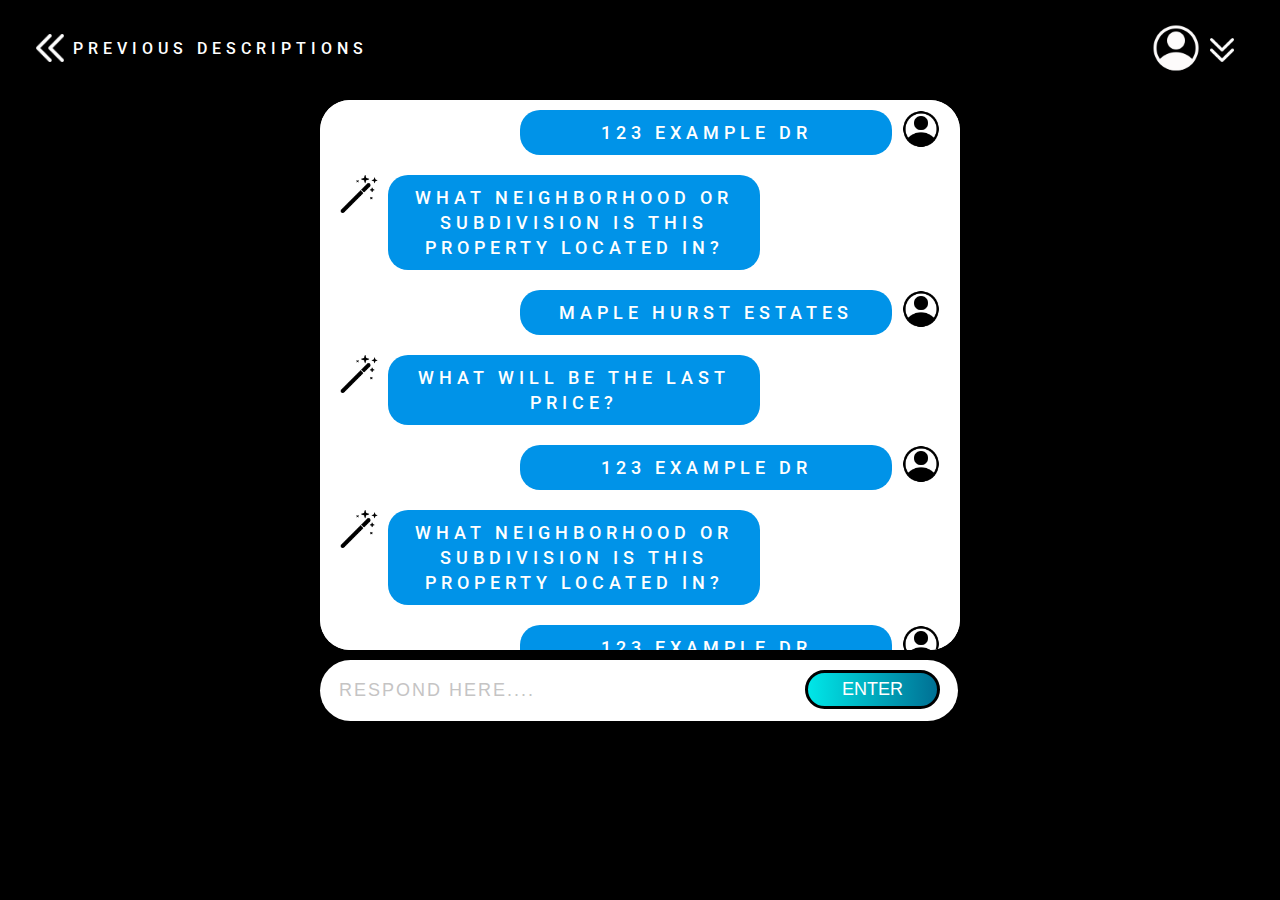
==== static/chat.html @ 79236de3 "second commit" ====
<!DOCTYPE html>
<html lang="en">
<head>
    <meta charset="UTF-8">
    <meta name="viewport" content="width=device-width, initial-scale=1.0">
    <title>Document</title>
    <link rel="stylesheet" href="chat.css">
</head>
<body>
    

    <div class="navbar">
        <div class="backwards">
            <a href="../templates/index.html"><img src="../static/icons/fast-forward-left.png" width="28px" alt=""> <span style="position: relative; bottom: 8px;">PREVIOUS DESCRIPTIONS</span></a>
        </div>
        <div class="dropdown" id="dropdown">
            <button class="dropbtn" id="dropbtn"><img src="../static/icons/account-white.png" width="48px" alt=""><img src="./icons/fast-forward-down.png" width="24px" alt="" class="down"></button>
            <div class="dropdown-content" id="dropdown-content">
                <a href="#home">Option 1</a>
                <a href="#about">Option 2</a>
                <a href="#services">Option 3</a>
            </div>
        </div>
    </div>

    <div class="chat-container">
        <div class="chat-box-container">
        <div class="chat-box">
            <!-- User message -->
            <div class="user">
                <img src="../static/icons/account.png" width="48px" alt="">
                <div class="text">
                    <p>123 example dr</p>
                </div>
            </div>

            
            <!-- bot message -->
            <div class="bot">
                <img src="../static/icons/magic-wand-black.png" alt="">
                <div class="text">
                    <p>What neighborhood or subdivision is this property located in?</p>
                </div>
            </div>
            <!-- User message -->
            <div class="user">
                <img src="../static/icons/account.png" width="48px" alt="">
                <div class="text">
                    <p>maple hurst estates</p>
                </div>
            </div>

            
            <!-- bot message -->
            <div class="bot">
                <img src="../static/icons/magic-wand-black.png" alt="">
                <div class="text">
                    <p>What will be the last price?</p>
                </div>
            </div>
            <!-- User message -->
            <div class="user">
                <img src="../static/icons/account.png" width="48px" alt="">
                <div class="text">
                    <p>123 example dr</p>
                </div>
            </div>

            
            <!-- bot message -->
            <div class="bot">
                <img src="../static/icons/magic-wand-black.png" alt="">
                <div class="text">
                    <p>What neighborhood or subdivision is this property located in?</p>
                </div>
            </div>
            <!-- User message -->
            <div class="user">
                <img src="../static/icons/account.png" width="48px" alt="">
                <div class="text">
                    <p>123 example dr</p>
                </div>
            </div>

            
            <!-- bot message -->
            <div class="bot">
                <img src="../static/icons/magic-wand-black.png" alt="">
                <div class="text">
                    <p>What neighborhood or subdivision is this property located in?</p>
                </div>
            </div>
        </div></div>
        <div class="divfloat">
            <input type="text" placeholder="RESPOND HERE...." id="inputMagic">
            <!-- <a href="./chat.html" id="btn"><span style="position: relative; bottom: 3px; letter-spacing: 2px;">CREATE</span> <img src="./icons/magic-wand-whtie.png" width="24px" alt="" class="wandWhite"></a> -->
            <button type="submit" id="btn"><span >ENTER</span> </button>
        </div>
    </div>


    <script src="../static/app.js"></script>
</body>
</html>
---- static/chat.css ----
@import url('https://fonts.googleapis.com/css2?family=Roboto:wght@300;400&display=swap');
body {
    background-color: black;
    margin: 0;
    padding: 0;
    font-family: 'Roboto', sans-serif;
    letter-spacing: 5px;
    font-weight: 500;
}
.down{
    position: relative;
    bottom: 10px;
    margin: 0px 10px;
}


.navbar {
    margin: 10px 20px;
    display: flex;
    justify-content: space-between;
    align-items: center;
    overflow: hidden;
}

.navbar a {
    float: right;
    color: white;
    text-align: center;
    padding: 14px 16px;
    text-decoration: none;
}

.dropdown {
    float: right;
    overflow: hidden;
}

.dropbtn:hover{
    background-color: red;
    cursor: pointer;
}

.dropdown .dropbtn {
    font-size: 16px;
    border: none;
    outline: none;
    color: white;
    background-color: inherit;
    margin: 0;
    padding: 14px 16px;
    text-align: center;
    text-decoration: none;
}

.navbar a:hover, .dropdown:hover .dropbtn {
    background-color: rgba(0, 0, 0, 0);
    color: black;
}

.dropdown-content {
    display: none;
    position: absolute;
    background-color: #f9f9f900;
    min-width: 124px;
    z-index: 1;
}

.dropdown-content a {
    float: none;
    color: white;
    padding: 12px 16px;
    background-color: rgba(5, 72, 119, 0.577);
    text-decoration: none;
    display: block;
    text-align: left;
    border-top: 2px solid white;
    border-bottom: 1px solid white;
    border-left: 2px solid white;
    border-right: 2px solid white;
}

.dropdown-content a:hover {
    background-color: #ffffff;
    color: black;
}

/* .dropdown:hover .dropdown-content {
    display: block;
} */
.clicked{
    display: block;

}
.backwards{
    cursor: pointer;
    color: white;
}
.backwards a:hover{
    color: #007bff;
}
.chat-container{
    display: flex;
    flex-direction: column;
    justify-content: center;
    align-items: center;
    height: auto;
}
.chat-box{
    width: 50%;
    height: 550px;
    background-color: white;
    border-radius: 30px;
    display: flex;
    flex-direction: column;
    overflow-y: scroll;

}
#inputMagic{
    border-radius: 40px;
    border: none;
    background-color: rgb(255, 255, 255);
    color: black;
    padding: 20px 19px;
    margin: 10px 0px;
    width: 48%;
    font-size: 18px;
    outline: none;
    position: absolute !important;
    letter-spacing: 2px;
    text-transform: uppercase;
}
#inputMagic::placeholder{
    color: rgb(197, 196, 196);
    font-size: 18px;
    letter-spacing: 2px;
}
#btn{
    border-radius: 40px;
    border: 3px solid black ;
    color: white;
    background: rgb(0,231,232);
    background: linear-gradient(90deg, rgba(0,231,232,1) 0%, rgba(0,112,148,1) 100%);
    padding: 6px;
    margin: 20px;
    width: 135px;
    font-size: 18px;
    outline: none;
    float: right;
    position: relative;
    text-decoration: none;
    text-align: center;
}
.divfloat{
    width: 50%;
    margin: auto;
}
.inputForm{
    display: flex;
    flex-direction: column;
    justify-content: center;
    align-items: center;
}

.user{
    display: flex;
    flex-direction: row-reverse;
    margin: 10px;
}
.bot{
    display: flex;
    flex-direction: row;
    margin: 10px;
}
.text{
    width: 60%;
    background-color: rgb(0, 231, 232);
    background: linear-gradient(90deg, #0093e8 0%, #0093e8 100%);
    border-radius: 20px;
    height: auto !important;
}
.text p{
    color: white;
    font-size: 18px;
    padding: 10px;
    margin: 0px;
    vertical-align: middle;
    border-radius: 20px;
    text-align: center;
    text-transform: uppercase;
    line-height: 25px;
    font-weight: 500;
    font-family: 'Roboto', sans-serif;
}
.bot img, .user img{
    width: 38px;
    height: 38px;
    margin: 0px 10px;
}
/* Container to hide the scrollbar when it crosses the rounded border */
.chat-box-container {
    width: 50%;
    height: 550px;
    overflow: hidden;
    border-radius: 30px;
    background-color: white;
  }
  
  /* Style for the chat box */
  .chat-box {
    width: 100%;
    height: 100%;
    background-color: white;
    border-radius: 30px;
    display: flex;
    flex-direction: column;
    overflow-y: scroll;
    /* position: relative; Required for pseudo-elements positioning */
  }
  
  /* Hide default scrollbar */
  .chat-box::-webkit-scrollbar {
    width: 12px; /* Width of the scrollbar */
  }
  
  /* Track (the area behind the thumb) */
  .chat-box::-webkit-scrollbar-track {
    background: transparent; /* You can set any color or leave it transparent */
  }
  
  /* Thumb (the moving part of the scrollbar) */
  .chat-box::-webkit-scrollbar-thumb {
    background: #007bff; /* Change the color to your desired color */
    border-radius: 10px; /* Rounded corners for the thumb */
  }
  
  /* Add custom scrollbar design */
  .chat-box::before,
  .chat-box::after {
    content: "";
    position: absolute;
    top: 0;
    bottom: 0;
    width: 12px; /* Width of the arrow indicators, adjust as needed */
    pointer-events: none; /* Prevent pseudo-elements from capturing events */
    opacity: 0.7; /* Adjust the opacity as needed */
  }
  
  /* Left arrow */
  .chat-box::before {
    left: 0;
    background-image: linear-gradient(to right, transparent, rgba(0, 0, 0, 0.5));
  }
  
  /* Right arrow */
  .chat-box::after {
    right: 0;
    background-image: linear-gradient(to left, transparent, rgba(0, 0, 0, 0.5));
  }
  /* Extra large devices (large desktops) */
@media (max-width: 2560px) {
    .divfloat{
        width: 50%;
    }    
}
@media (max-width: 2000px) {
    .divfloat{
        width: 50%;
    }    
}
@media (max-width: 1778px) {
    .divfloat{
        width: 50%;
    }    
}
@media (max-width: 1687px) {
    .divfloat{
        width: 50%;
    }    
}
@media (max-width: 1600px) {
    .divfloat{
        width: 50%;
    }    
}
@media (max-width: 1499px) {
    .divfloat{
        width: 50%;
    }    
}
@media (max-width: 1455px) {
    .divfloat{
        width: 51%;
    }    
    #inputMagic{
        width: 48%;
    }
}
@media (max-width: 1350px) {
    .divfloat{
        width: 51%;
        
    }   
    #inputMagic{
        width: 650px;
    } 
}
@media (max-width: 1280px) {
    .divfloat{
        width: 50%;
    }  
    #inputMagic{
        width: 600px;
    }   
}

@media (max-width: 1227px) {
    .divfloat{
        width: 50%;
    }  
    #inputMagic{
        width: 47%;
    }    
}
@media (max-width: 1080px) {
    .divfloat{
        width: 50%;
    }    
}
@media (max-width: 1024px) {
    .divfloat{
        width: 78%;
    }    
    .btnDesc{
        padding: 12px 60px;
        font-size: 15px;
    }
    #inputMagic{
        width: 75%;
    }
    .chat-box-container {
        width: 78%;
    }
}
@media (max-width: 768px) {
    .divfloat{
        width: 78%;
    }    
    .btnDesc{
        padding: 12px 40px;
        font-size: 15px;
    }
    #inputMagic{
        width: 73%;
        height: 14px;
        font-size: 16px;
    }
    #inputMagic::placeholder{
        font-size: 16px;
    }
    .magicHead{
        font-size: 18px;
    }
    #btn{
        bottom: 2px;
        width: 100px;
        font-size: 15px;
    }
    #btn img{
        width: 18px;
        top: 2px;

    }
    /* #inputMagic{
        width: 760px;
    } */
    .chat-box-container {
        width: 78%;
    }

}
@media (max-width: 425px) {
    .divfloat{
        width: 80%;
    }    
    .magicHead{
        font-size: 12px;
    }
    .text p{
        font-size: 12px;
        letter-spacing: 3px;
    }
    .navbar{
        flex-direction: column-reverse;
    }
    .btnDesc{
        padding: 12px 40px;
        font-size: 12px;
        /* width: 300px; */
    }
    .divDesc{
        width: 75%;
    }
    #inputMagic{
        width: 43%;
        height: 9px;
        font-size: 12px;
        padding-right: 138px;
    }
    #inputMagic::placeholder{
        font-size: 12px;
    }
    .chat-box-container {
        height: 400px;
    }
    #btn{
        bottom: 3px;
        width: 100px;
        font-size: 14px;
        left: 5px;
    }
    #btn img{
        width: 18px;
        top: 2px;

    }

}
@media (max-width: 375px) {
    .divfloat{
        width: 80%;
    }    
    .magicHead{
        font-size: 12px;
    }
    .btnDesc{
        padding: 12px 40px;
        font-size: 12px;
        /* width: 300px; */
    }
    .divDesc{
        width: 75%;
    }
    #inputMagic{
        width: 37%;
        height: 9px;
        font-size: 12px;
        padding-right: 138px;
    }
    #inputMagic::placeholder{
        font-size: 12px;
    }
    #btn{
        bottom: 2px;
        width: 100px;
        font-size: 12px;
        left: 5px;
    }
    .backwards a span{
        font-size: 13px;
    }
    #btn img{
        width: 18px;
        top: 2px;

    }

}
@media (max-width: 320px) {
    .divfloat{
        width: 79%;
    }    
    .magicHead{
        font-size: 24px;
        text-align: center;
    }
    .backwards a span{
        font-size: 9px;
        font-weight: bold;
    }
    .btnDesc{
        padding: 12px 40px;
        font-size: 12px;
        /* width: 300px; */
    }
    .divDesc{
        width: 75%;
    }
    .text p{
        font-size: 10px;
        letter-spacing: 3px;
    }
    #inputMagic{
        width: 30%;
        height: 9px;
        font-size: 12px;
        padding-right: 138px;
    }
    #inputMagic::placeholder{
        font-size: 12px;
    }
    #btn{
        bottom: 2px;
        width: 100px;
        font-size: 12px;
        left: 5px;
    }
    #btn img{
        width: 18px;
        top: 2px;

    }

}
/* @media (max-height: 842px) and (max-width: 1499px) {
    .divfloat{
        width: 34%;
    }    
}
@media (max-height: 947px) and (max-width: 1690px) {
    .divfloat{
        width: 48%;
    }    
} */
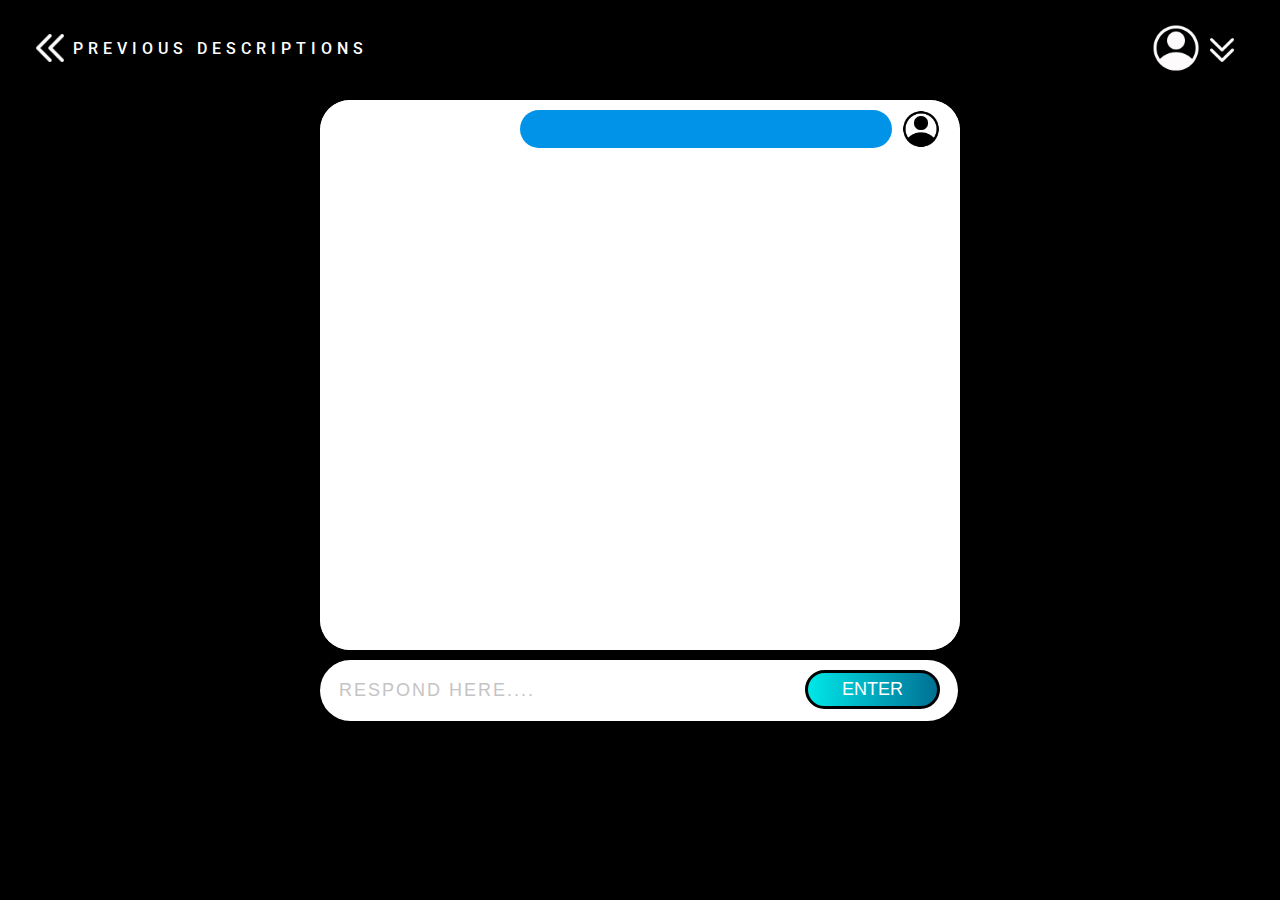
==== commit 17b3f9df: "8/28/2023" ====
--- a/static/chat.html
+++ b/static/chat.html
@@ -11,10 +11,10 @@
 
     <div class="navbar">
         <div class="backwards">
-            <a href="../templates/index.html"><img src="../static/icons/fast-forward-left.png" width="28px" alt=""> <span style="position: relative; bottom: 8px;">PREVIOUS DESCRIPTIONS</span></a>
+            <a onclick="clickBack()"><img src="icons/fast-forward-left.png" width="28px" alt=""> <span style="position: relative; bottom: 8px;">PREVIOUS DESCRIPTIONS</span></a>
         </div>
         <div class="dropdown" id="dropdown">
-            <button class="dropbtn" id="dropbtn"><img src="../static/icons/account-white.png" width="48px" alt=""><img src="./icons/fast-forward-down.png" width="24px" alt="" class="down"></button>
+            <button class="dropbtn" id="dropbtn"><img src="icons/account-white.png" width="48px" alt=""><img src="icons/fast-forward-down.png" width="24px" alt="" class="down"></button>
             <div class="dropdown-content" id="dropdown-content">
                 <a href="#home">Option 1</a>
                 <a href="#about">Option 2</a>
@@ -25,80 +25,17 @@
 
     <div class="chat-container">
         <div class="chat-box-container">
-        <div class="chat-box">
-            <!-- User message -->
-            <div class="user">
-                <img src="../static/icons/account.png" width="48px" alt="">
-                <div class="text">
-                    <p>123 example dr</p>
-                </div>
-            </div>
-
-            
-            <!-- bot message -->
-            <div class="bot">
-                <img src="../static/icons/magic-wand-black.png" alt="">
-                <div class="text">
-                    <p>What neighborhood or subdivision is this property located in?</p>
-                </div>
-            </div>
-            <!-- User message -->
-            <div class="user">
-                <img src="../static/icons/account.png" width="48px" alt="">
-                <div class="text">
-                    <p>maple hurst estates</p>
-                </div>
-            </div>
-
-            
-            <!-- bot message -->
-            <div class="bot">
-                <img src="../static/icons/magic-wand-black.png" alt="">
-                <div class="text">
-                    <p>What will be the last price?</p>
-                </div>
-            </div>
-            <!-- User message -->
-            <div class="user">
-                <img src="../static/icons/account.png" width="48px" alt="">
-                <div class="text">
-                    <p>123 example dr</p>
-                </div>
-            </div>
-
-            
-            <!-- bot message -->
-            <div class="bot">
-                <img src="../static/icons/magic-wand-black.png" alt="">
-                <div class="text">
-                    <p>What neighborhood or subdivision is this property located in?</p>
-                </div>
-            </div>
-            <!-- User message -->
-            <div class="user">
-                <img src="../static/icons/account.png" width="48px" alt="">
-                <div class="text">
-                    <p>123 example dr</p>
-                </div>
-            </div>
-
-            
-            <!-- bot message -->
-            <div class="bot">
-                <img src="../static/icons/magic-wand-black.png" alt="">
-                <div class="text">
-                    <p>What neighborhood or subdivision is this property located in?</p>
-                </div>
-            </div>
+        <div class="chat-box" id="chat-box">
+          
         </div></div>
         <div class="divfloat">
             <input type="text" placeholder="RESPOND HERE...." id="inputMagic">
             <!-- <a href="./chat.html" id="btn"><span style="position: relative; bottom: 3px; letter-spacing: 2px;">CREATE</span> <img src="./icons/magic-wand-whtie.png" width="24px" alt="" class="wandWhite"></a> -->
-            <button type="submit" id="btn"><span >ENTER</span> </button>
+            <button type="submit" onclick="sendMessage()" id="btn"><span >ENTER</span> </button>
         </div>
     </div>
 
 
-    <script src="../static/app.js"></script>
+    <script src="./chat.js"></script>
 </body>
 </html>
